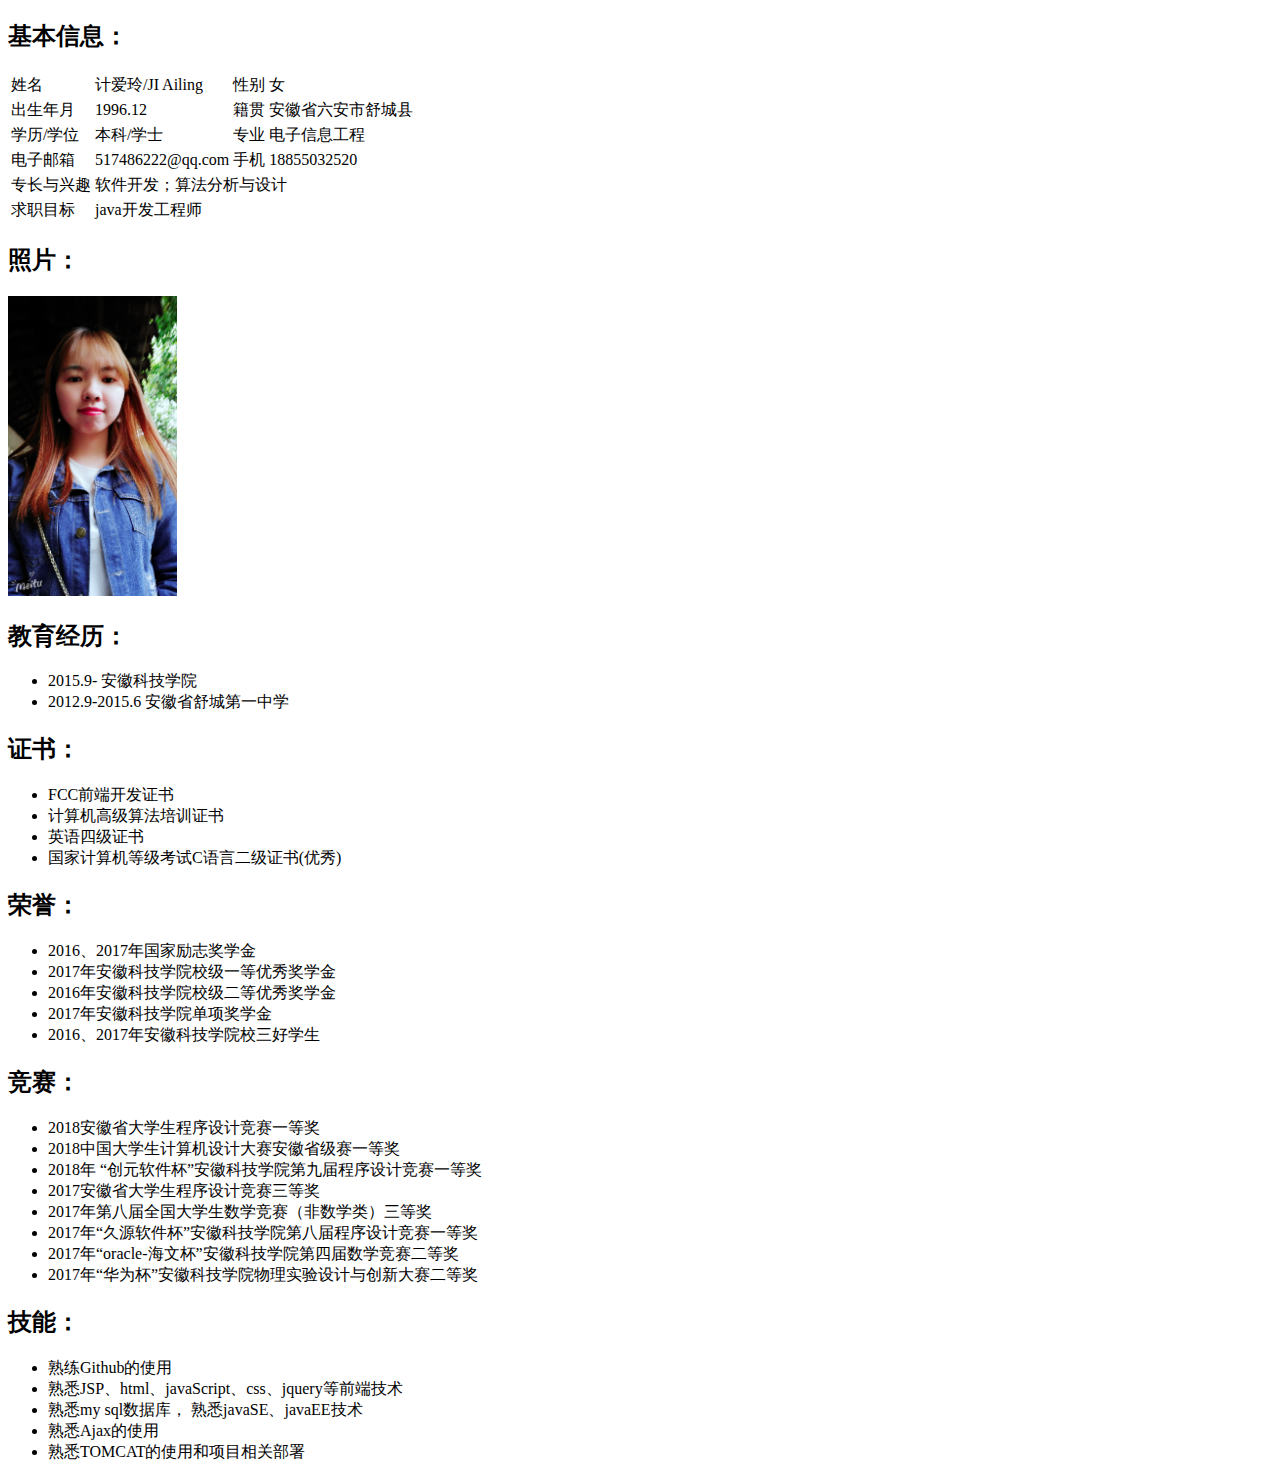
==== resume.html @ c7d4c275 "jal's web" ====
<!DOCTYPE html>
<html lang="en">
<head>
    <meta charset="UTF-8">
    <title>Resume</title>
</head>
<body>
<h2>
    基本信息：
</h2>
<table >
    <tr>
        <td>
            姓名
        </td>
        <td>
            计爱玲/JI Ailing
        </td>
        <td>
            性别
        </td>
        <td>
            女
        </td>
    </tr>
    <tr>
        <td>
            出生年月
        </td>
        <td>
            1996.12
        </td>
        <td>
            籍贯
        </td>
        <td>
            安徽省六安市舒城县
        </td>
    </tr>
    <tr>
        <td>
            学历/学位
        </td>
        <td>
            本科/学士
        </td>
        <td>
            专业
        </td>
        <td>
            电子信息工程
        </td>
    </tr>
    <tr>
        <td>
            电子邮箱
        </td>
        <td>
            517486222@qq.com
        </td>
        <td>
            手机
        </td>
        <td>
            18855032520
        </td>
    </tr>
    <tr>
        <td>
            专长与兴趣
        </td>
        <td colspan="3">
            软件开发；算法分析与设计
        </td>
    </tr>
    <tr>
        <td>
            求职目标
        </td>
        <td colspan="3">
            java开发工程师
        </td>
    </tr>
</table>
<h2>
    照片：
</h2>
<img src="image/计爱玲.jpg" alt="计爱玲.jpg" title="计爱玲" height="300">

<h2>
    教育经历：
</h2>
<ul>
    <li>2015.9-            安徽科技学院</li>
    <li>2012.9-2015.6      安徽省舒城第一中学</li>
</ul>

<h2>
    证书：
</h2>
<ul>
    <li>
        FCC前端开发证书
    </li>
    <li>
        计算机高级算法培训证书
    </li>
    <li>
        英语四级证书
    </li>
    <li>
        国家计算机等级考试C语言二级证书(优秀)
    </li>
</ul>

<h2>
    荣誉：
</h2>
<ul>
    <li>
        2016、2017年国家励志奖学金
    </li>
    <li>
        2017年安徽科技学院校级一等优秀奖学金
    </li>
    <li>
        2016年安徽科技学院校级二等优秀奖学金
    </li>
    <li>
        2017年安徽科技学院单项奖学金
    </li>
    <li>
        2016、2017年安徽科技学院校三好学生
    </li>
</ul>

<h2>
    竞赛：
</h2>
<ul>
    <li>
        2018安徽省大学生程序设计竞赛一等奖
    </li>
    <li>
        2018中国大学生计算机设计大赛安徽省级赛一等奖
    </li>
    <li>
        2018年 “创元软件杯”安徽科技学院第九届程序设计竞赛一等奖
    </li>
    <li>
        2017安徽省大学生程序设计竞赛三等奖
    </li>
    <li>
        2017年第八届全国大学生数学竞赛（非数学类）三等奖
    </li>
    <li>
        2017年“久源软件杯”安徽科技学院第八届程序设计竞赛一等奖
    </li>
    <li>
        2017年“oracle-海文杯”安徽科技学院第四届数学竞赛二等奖
    </li>
    <li>
        2017年“华为杯”安徽科技学院物理实验设计与创新大赛二等奖
    </li>
</ul>

<h2>
    技能：
</h2>
<ul>
    <li>
        熟练Github的使用
    </li>
    <li>
        熟悉JSP、html、javaScript、css、jquery等前端技术
    </li>
    <li>
        熟悉my sql数据库， 熟悉javaSE、javaEE技术
    </li>
    <li>
        熟悉Ajax的使用
    </li>
    <li>
        熟悉TOMCAT的使用和项目相关部署
    </li>
</ul>

</body>
</html>
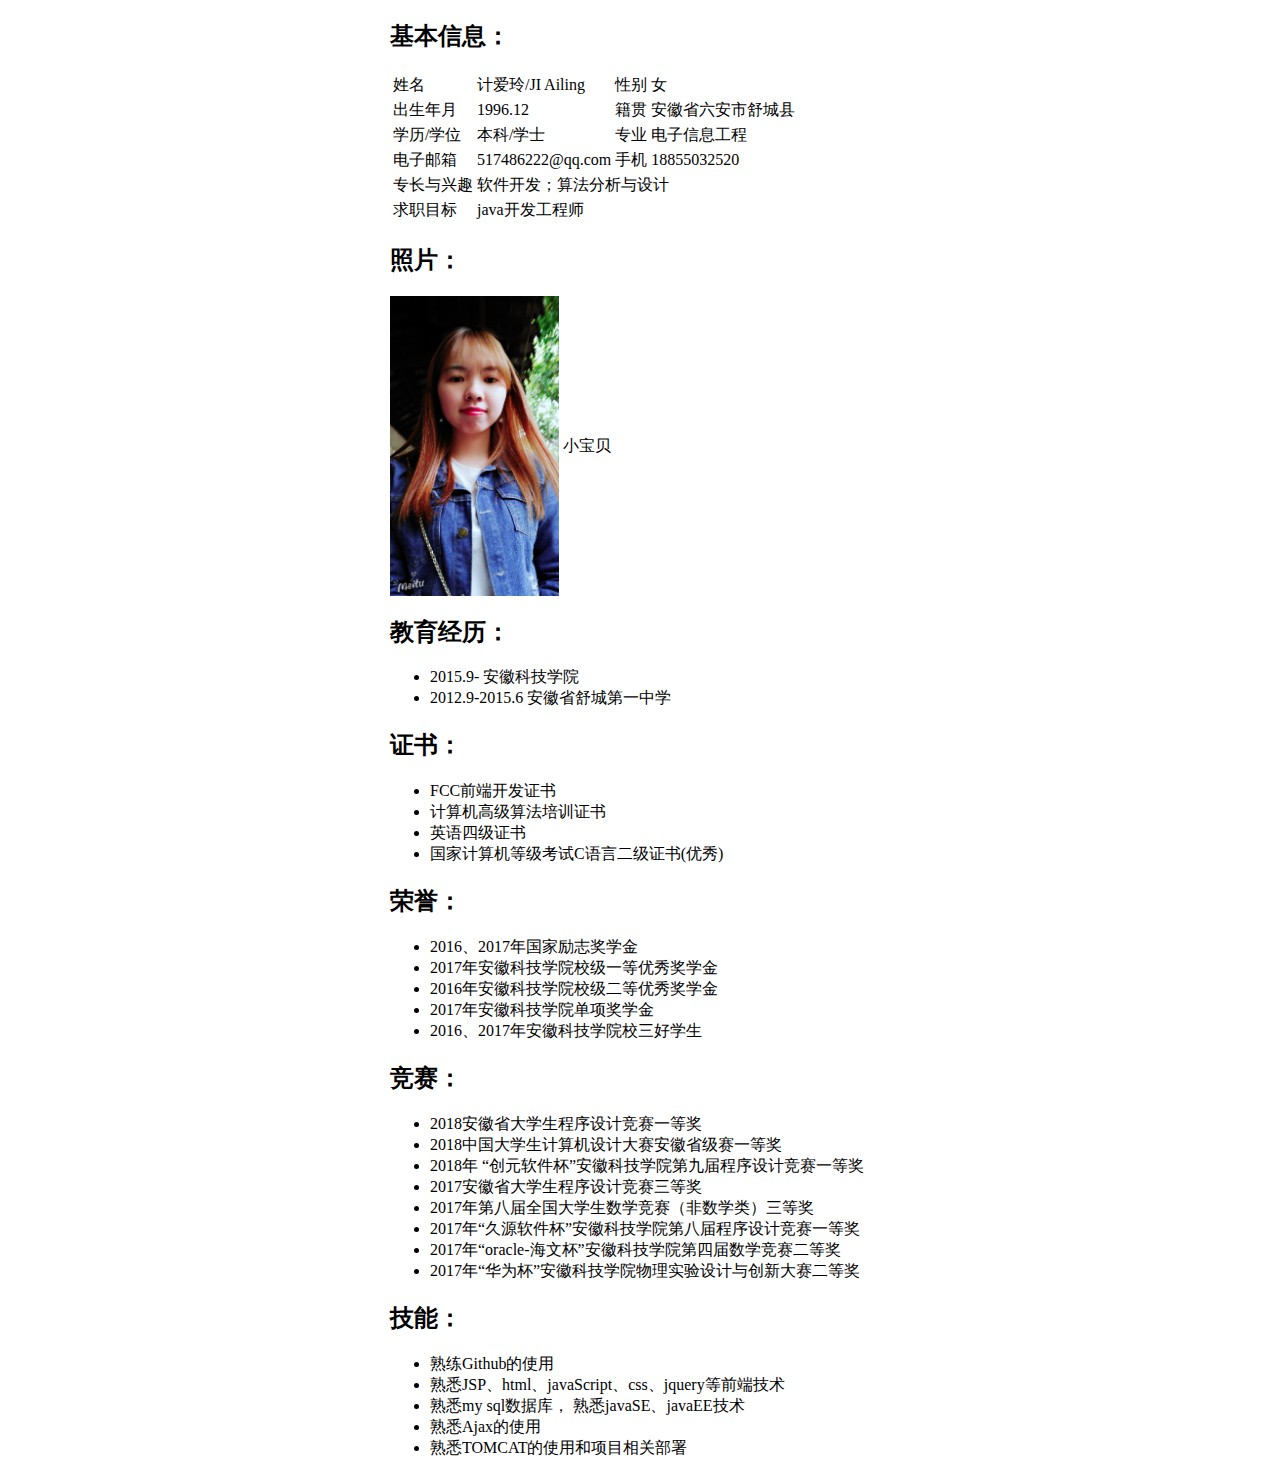
==== commit d38b5f5f: "jal's  html" ====
--- a/resume.html
+++ b/resume.html
@@ -3,8 +3,11 @@
 <head>
     <meta charset="UTF-8">
     <title>Resume</title>
+    <link rel="stylesheet" href="CSS/resume.css" type="text/css">
 </head>
 <body>
+<div class="wrap">
+
 <h2>
     基本信息：
 </h2>
@@ -86,7 +89,7 @@
     照片：
 </h2>
 <img src="image/计爱玲.jpg" alt="计爱玲.jpg" title="计爱玲" height="300">
-
+<span>小宝贝</span>
 <h2>
     教育经历：
 </h2>
@@ -184,6 +187,7 @@
         熟悉TOMCAT的使用和项目相关部署
     </li>
 </ul>
+</div>
 
 </body>
 </html>--- a/CSS/resume.css
+++ b/CSS/resume.css
@@ -0,0 +1,8 @@
+.wrap{
+    width: 500px;
+    height: 1024px;
+    margin:0 auto;
+}
+img,span{
+    vertical-align:middle;
+}
